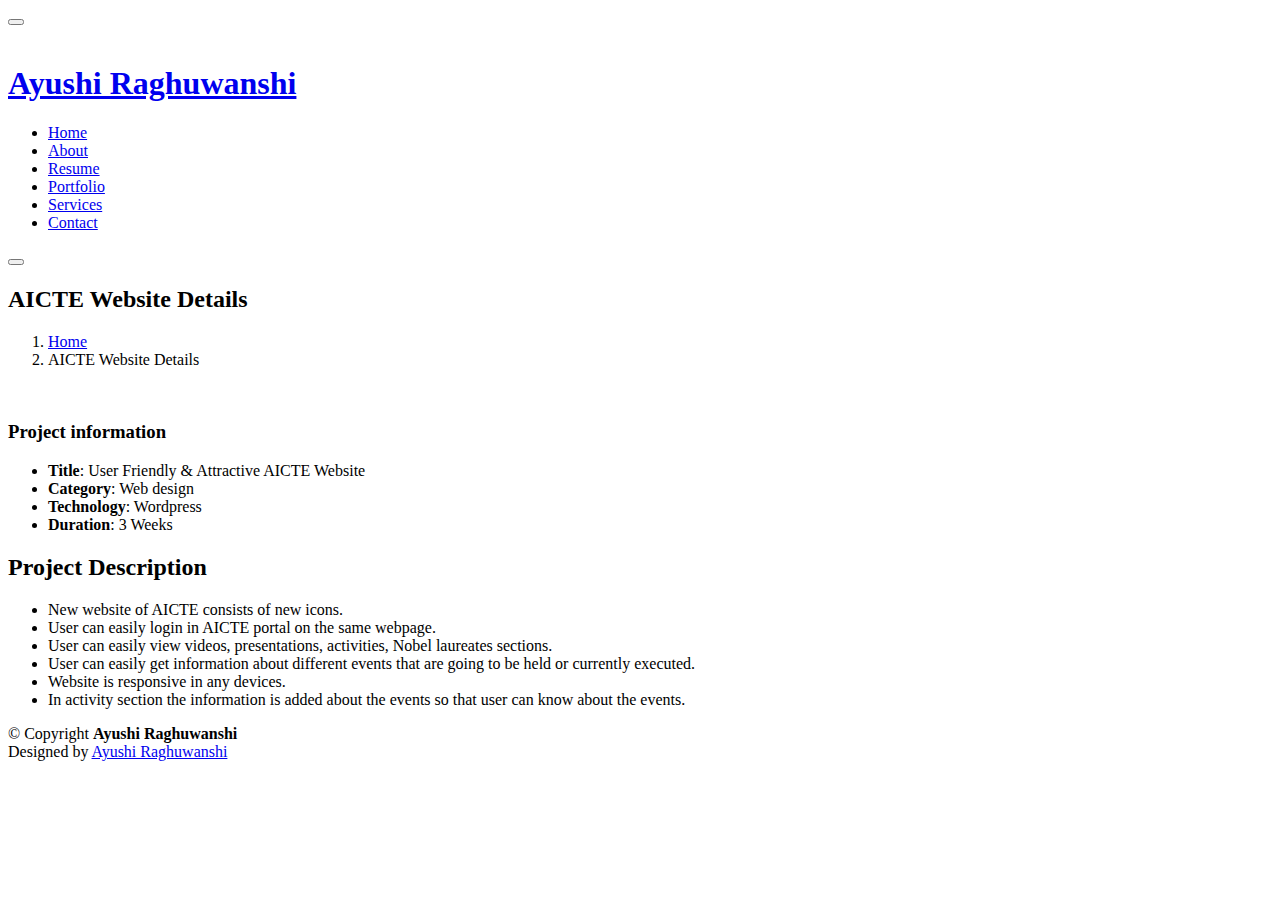
==== aicte.html @ 01709b94 "Add files via upload" ====
<!DOCTYPE html>
<html lang="en">

<head>
  <meta charset="utf-8">
  <meta content="width=device-width, initial-scale=1.0" name="viewport">

  <title>Ayushi Raghuwanshi</title>
  <meta content="" name="description">
  <meta content="" name="keywords">

  <!-- Favicons -->
  <link href="assets/img/favicon.png" rel="icon">
  <link href="assets/img/apple-touch-icon.png" rel="apple-touch-icon">

  <!-- Google Fonts -->
  <link href="https://fonts.googleapis.com/css?family=Open+Sans:300,300i,400,400i,600,600i,700,700i|Raleway:300,300i,400,400i,500,500i,600,600i,700,700i|Poppins:300,300i,400,400i,500,500i,600,600i,700,700i" rel="stylesheet">

  <!-- Vendor CSS Files -->
  <link href="assets/vendor/bootstrap/css/bootstrap.min.css" rel="stylesheet">
  <link href="assets/vendor/icofont/icofont.min.css" rel="stylesheet">
  <link href="assets/vendor/boxicons/css/boxicons.min.css" rel="stylesheet">
  <link href="assets/vendor/venobox/venobox.css" rel="stylesheet">
  <link href="assets/vendor/owl.carousel/assets/owl.carousel.min.css" rel="stylesheet">
  <link href="assets/vendor/aos/aos.css" rel="stylesheet">

  <!-- Template Main CSS File -->
  <link href="assets/css/style.css" rel="stylesheet">

  <!-- =======================================================
  * Template Name: iPortfolio - v1.5.0
  * Template URL: https://bootstrapmade.com/iportfolio-bootstrap-portfolio-websites-template/
  * Author: BootstrapMade.com
  * License: https://bootstrapmade.com/license/
  ======================================================== -->
</head>

<body>

  <!-- ======= Mobile nav toggle button ======= -->
  <button type="button" class="mobile-nav-toggle d-xl-none"><i class="icofont-navigation-menu"></i></button>

  <!-- ======= Header ======= -->
  <header id="header">
    <div class="d-flex flex-column">

      <div class="profile">
        <img src="assets/img/profile-img.jpg" alt="" class="img-fluid rounded-circle">
        <h1 class="text-light"><a href="index.html">Ayushi Raghuwanshi</a></h1>
        <div class="social-links mt-3 text-center">
          <!-- <a href="#" class="twitter"><i class="bx bxl-twitter"></i></a> -->
          <a href="#" class="facebook"><i class="bx bxl-facebook"></i></a>
          <a href="#" class="instagram"><i class="bx bxl-instagram"></i></a>
          <!-- <a href="#" class="google-plus"><i class="bx bxl-skype"></i></a> -->
          <a href="#" class="linkedin"><i class="bx bxl-linkedin"></i></a>
        </div>
      </div>

      <nav class="nav-menu">
        <ul>
          <li><a href="index.html"><i class="bx bx-home"></i> <span>Home</span></a></li>
          <li><a href="#about"><i class="bx bx-user"></i> <span>About</span></a></li>
          <li><a href="#resume"><i class="bx bx-file-blank"></i> <span>Resume</span></a></li>
          <li class="active"><a href="#portfolio"><i class="bx bx-book-content"></i> Portfolio</a></li>
          <li><a href="#services"><i class="bx bx-server"></i> Services</a></li>
          <li><a href="#contact"><i class="bx bx-envelope"></i> Contact</a></li>

        </ul>
      </nav><!-- .nav-menu -->
      <button type="button" class="mobile-nav-toggle d-xl-none"><i class="icofont-navigation-menu"></i></button>

    </div>
  </header><!-- End Header -->

  <main id="main">

    <!-- ======= Breadcrumbs ======= -->
    <section id="breadcrumbs" class="breadcrumbs">
      <div class="container">

        <div class="d-flex justify-content-between align-items-center">
          <h2>AICTE Website Details</h2>
          <ol>
            <li><a href="index.html">Home</a></li>
            <li>AICTE Website Details</li>
          </ol>
        </div>

      </div>
    </section><!-- End Breadcrumbs -->

    <!-- ======= Portfolio Details Section ======= -->
    <section id="portfolio-details" class="portfolio-details">
      <div class="container">

        <div class="portfolio-details-container">

          <div class="owl-carousel portfolio-details-carousel">
            <img src="assets/img/2.jpg" class="img-fluid" alt="">
            <img src="assets/img/b1.jpg" class="img-fluid" alt="">
            <img src="assets/img/b2.jpg" class="img-fluid" alt="">
            <img src="assets/img/b3.jpg" class="img-fluid" alt="">
          </div>

          <div class="portfolio-info">
            <h3>Project information</h3>
            <ul>
              <li><strong>Title</strong>: User Friendly &amp; Attractive AICTE Website</li>
              <li><strong>Category</strong>: Web design</li>
              <li><strong>Technology</strong>: Wordpress</li>
              <li><strong>Duration</strong>: 3 Weeks</li>
              <!-- <li><strong>Project URL</strong>: <a href="#">www.example.com</a></li> -->
            </ul>
          </div>

        </div>

        <div class="portfolio-description">
          <h2>Project Description</h2>
          <ul>
          <li>New website of AICTE consists of new icons.</li>
          <li>User can easily login in AICTE portal on the same webpage.</li>
          <li>User can easily view videos, presentations, activities, Nobel laureates sections.</li>
          <li>User can easily get information about different events that are going to be held or currently executed.</li>
          <li>Website is responsive in any devices.</li>
          <li>In activity section the information is added about the events so that user can know about the events.</li>
          </ul>
        </div>

      </div>
    </section><!-- End Portfolio Details Section -->

  </main><!-- End #main -->

  <!-- ======= Footer ======= -->
  <footer id="footer">
    <div class="container">
      <div class="copyright">
        &copy; Copyright <strong><span>Ayushi Raghuwanshi</span></strong>
      </div>
      <div class="credits">
        <!-- All the links in the footer should remain intact. -->
        <!-- You can delete the links only if you purchased the pro version. -->
        <!-- Licensing information: https://bootstrapmade.com/license/ -->
        <!-- Purchase the pro version with working PHP/AJAX contact form: https://bootstrapmade.com/iportfolio-bootstrap-portfolio-websites-template/ -->
        Designed by <a href="https://bootstrapmade.com/">Ayushi Raghuwanshi</a>
      </div>
    </div>
  </footer><!-- End  Footer -->

  <a href="#" class="back-to-top"><i class="icofont-simple-up"></i></a>

  <!-- Vendor JS Files -->
  <script src="assets/vendor/jquery/jquery.min.js"></script>
  <script src="assets/vendor/bootstrap/js/bootstrap.bundle.min.js"></script>
  <script src="assets/vendor/jquery.easing/jquery.easing.min.js"></script>
  <script src="assets/vendor/php-email-form/validate.js"></script>
  <script src="assets/vendor/waypoints/jquery.waypoints.min.js"></script>
  <script src="assets/vendor/counterup/counterup.min.js"></script>
  <script src="assets/vendor/isotope-layout/isotope.pkgd.min.js"></script>
  <script src="assets/vendor/venobox/venobox.min.js"></script>
  <script src="assets/vendor/owl.carousel/owl.carousel.min.js"></script>
  <script src="assets/vendor/typed.js/typed.min.js"></script>
  <script src="assets/vendor/aos/aos.js"></script>

  <!-- Template Main JS File -->
  <script src="assets/js/main.js"></script>

</body>

</html>
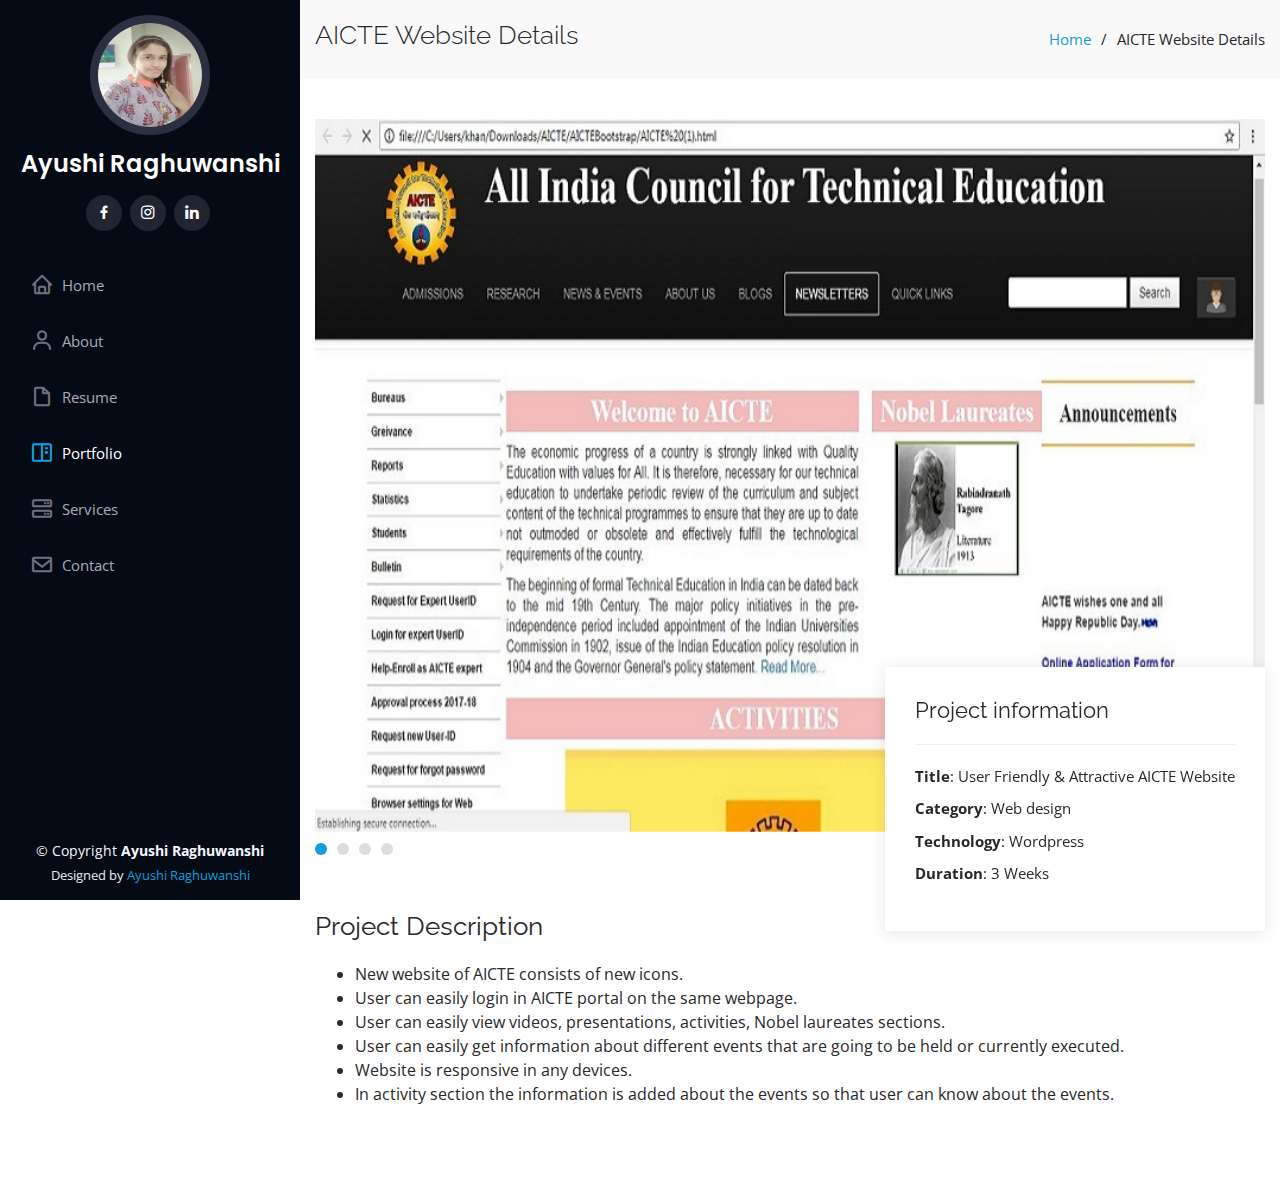
==== commit cac79d1c: "Add files via upload" ====
--- a/aicte.html
+++ b/aicte.html
@@ -10,8 +10,8 @@
   <meta content="" name="keywords">
 
   <!-- Favicons -->
-  <link href="assets/img/favicon.png" rel="icon">
-  <link href="assets/img/apple-touch-icon.png" rel="apple-touch-icon">
+  <link href="a" rel="icon">
+  <link href="" rel="apple-touch-icon">
 
   <!-- Google Fonts -->
   <link href="https://fonts.googleapis.com/css?family=Open+Sans:300,300i,400,400i,600,600i,700,700i|Raleway:300,300i,400,400i,500,500i,600,600i,700,700i|Poppins:300,300i,400,400i,500,500i,600,600i,700,700i" rel="stylesheet">
@@ -27,12 +27,7 @@
   <!-- Template Main CSS File -->
   <link href="assets/css/style.css" rel="stylesheet">
 
-  <!-- =======================================================
-  * Template Name: iPortfolio - v1.5.0
-  * Template URL: https://bootstrapmade.com/iportfolio-bootstrap-portfolio-websites-template/
-  * Author: BootstrapMade.com
-  * License: https://bootstrapmade.com/license/
-  ======================================================== -->
+  
 </head>
 
 <body>
@@ -45,14 +40,14 @@
     <div class="d-flex flex-column">
 
       <div class="profile">
-        <img src="assets/img/profile-img.jpg" alt="" class="img-fluid rounded-circle">
+        <img src="assets/img/profile.jpg" alt="" class="img-fluid rounded-circle">
         <h1 class="text-light"><a href="index.html">Ayushi Raghuwanshi</a></h1>
         <div class="social-links mt-3 text-center">
           <!-- <a href="#" class="twitter"><i class="bx bxl-twitter"></i></a> -->
-          <a href="#" class="facebook"><i class="bx bxl-facebook"></i></a>
-          <a href="#" class="instagram"><i class="bx bxl-instagram"></i></a>
+          <a href="https://www.facebook.com/ayushi.raghuwanshi.1654" target="_blank" class="facebook"><i class="bx bxl-facebook"></i></a>
+          <a href="https://www.instagram.com/ayushi_raghuwanshi_1/" target="_blank" class="instagram"><i class="bx bxl-instagram"></i></a>
           <!-- <a href="#" class="google-plus"><i class="bx bxl-skype"></i></a> -->
-          <a href="#" class="linkedin"><i class="bx bxl-linkedin"></i></a>
+          <a href="https://www.linkedin.com/in/ayushi-raghuwanshi-a78b18130" target="_blank" class="linkedin"><i class="bx bxl-linkedin"></i></a>
         </div>
       </div>
 
@@ -143,7 +138,7 @@
         <!-- You can delete the links only if you purchased the pro version. -->
         <!-- Licensing information: https://bootstrapmade.com/license/ -->
         <!-- Purchase the pro version with working PHP/AJAX contact form: https://bootstrapmade.com/iportfolio-bootstrap-portfolio-websites-template/ -->
-        Designed by <a href="https://bootstrapmade.com/">Ayushi Raghuwanshi</a>
+        Designed by <a href="">Ayushi Raghuwanshi</a>
       </div>
     </div>
   </footer><!-- End  Footer -->
